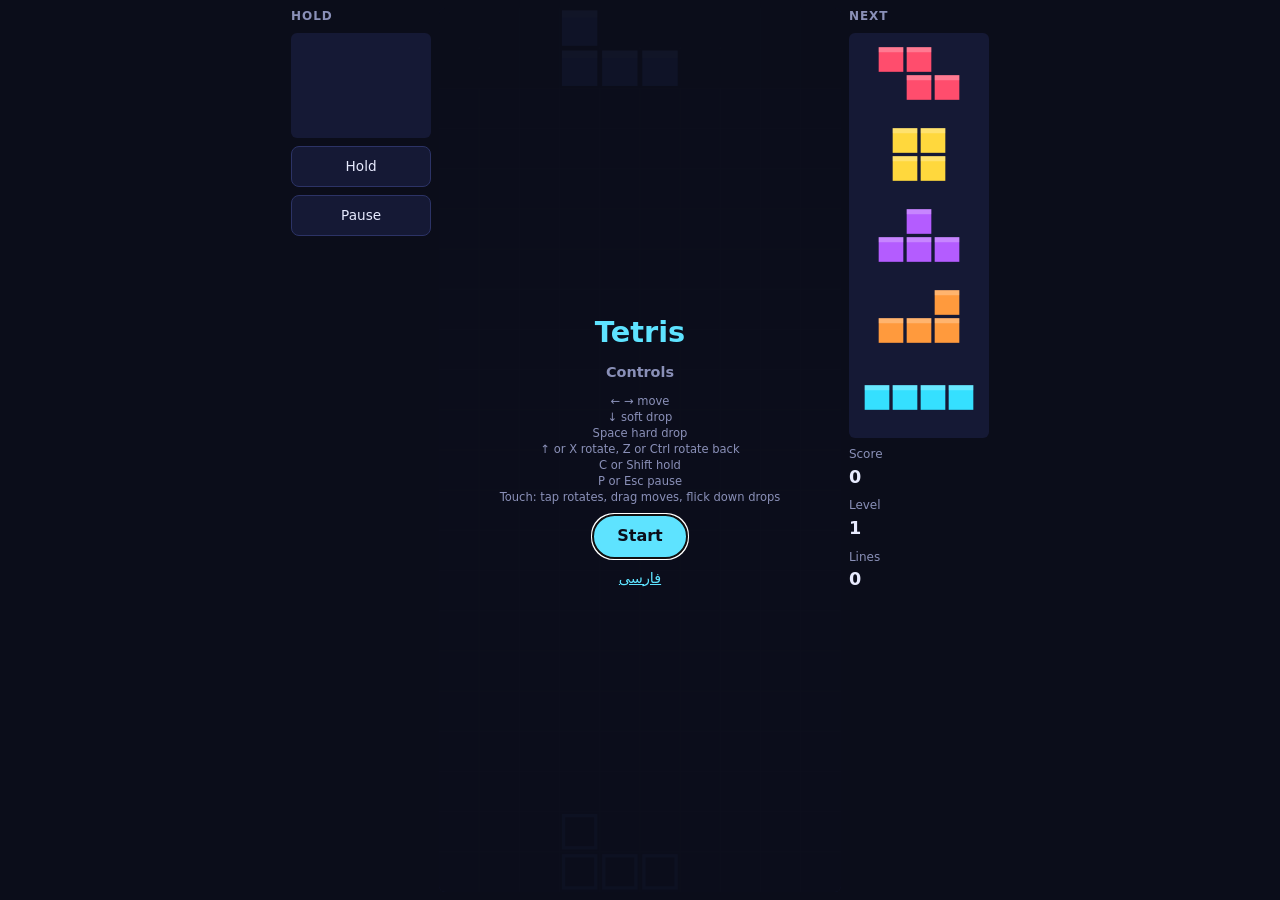
==== index.html @ 7e264bbd "feat(02-play): 02-play" ====
<!doctype html>
<html lang="en">
<head>
  <meta charset="utf-8">
  <meta name="viewport" content="width=device-width, initial-scale=1, viewport-fit=cover">
  <title>Tetris</title>
  <link rel="stylesheet" href="style.css">
  <script type="module" src="src/main.js"></script>
</head>
<body>
  <main class="game">
    <aside class="side">
      <h2 data-i18n="hold"></h2>
      <canvas id="hold" class="mini hold"></canvas>
      <button type="button" id="hold-btn" class="pad" data-i18n="hold"></button>
      <button type="button" id="pause-btn" class="pad" data-i18n="pause"></button>
    </aside>
    <div class="board-wrap">
      <canvas id="board"></canvas>
      <div id="overlay" class="overlay">
        <section id="screen-start" class="screen">
          <h1 data-i18n="title"></h1>
          <h2 data-i18n="controlsTitle"></h2>
          <ul class="controls">
            <li data-i18n="controlMove"></li>
            <li data-i18n="controlSoft"></li>
            <li data-i18n="controlHard"></li>
            <li data-i18n="controlRotate"></li>
            <li data-i18n="controlHold"></li>
            <li data-i18n="controlPause"></li>
            <li data-i18n="controlTouch"></li>
          </ul>
          <button type="button" id="start-btn" data-i18n="start"></button>
          <a class="lang" href="fa/" hreflang="fa" lang="fa" data-i18n="otherLanguage"></a>
        </section>
        <section id="screen-pause" class="screen" hidden>
          <h1 data-i18n="paused"></h1>
          <button type="button" id="resume-btn" data-i18n="resume"></button>
        </section>
        <section id="screen-over" class="screen" hidden>
          <h1 data-i18n="gameOver"></h1>
          <p><span data-i18n="score"></span> <b id="final-score"></b></p>
          <p><span data-i18n="best"></span> <b id="best-score"></b></p>
          <button type="button" id="again-btn" data-i18n="playAgain"></button>
        </section>
      </div>
    </div>
    <aside class="side">
      <h2 data-i18n="next"></h2>
      <canvas id="next" class="mini next"></canvas>
      <dl class="stats">
        <dt data-i18n="score"></dt><dd id="score"></dd>
        <dt data-i18n="level"></dt><dd id="level"></dd>
        <dt data-i18n="lines"></dt><dd id="lines"></dd>
      </dl>
    </aside>
  </main>
</body>
</html>
---- style.css ----
*, *::before, *::after { box-sizing: border-box; }

:root {
  --bg: #0b0d1a;
  --panel: #151935;
  --text: #e8ebff;
  --muted: #8a90b8;
  --accent: #5ee3ff;
  --side: clamp(64px, 18vw, 140px);
}

html, body {
  margin: 0;
  height: 100%;
  overflow: hidden;
  background: var(--bg);
  color: var(--text);
  font: 16px/1.4 system-ui, sans-serif;
  -webkit-user-select: none;
  user-select: none;
}

:lang(fa) body, body:lang(fa) { font-family: Vazirmatn, system-ui, sans-serif; }

.game {
  display: grid;
  grid-template-columns: var(--side) auto var(--side);
  justify-content: center;
  align-items: start;
  gap: 8px;
  height: 100vh;
  height: 100dvh;
  padding: 8px;
}

.side { display: flex; flex-direction: column; gap: 8px; min-width: 0; }
.side h2 {
  margin: 0;
  font-size: 0.75rem;
  color: var(--muted);
  text-transform: uppercase;
  letter-spacing: 0.08em;
}

.mini { width: 100%; background: var(--panel); border-radius: 6px; display: block; }
.mini.hold { aspect-ratio: 4 / 3; }
.mini.next { aspect-ratio: 4 / 13; max-height: 45dvh; object-fit: contain; }

.pad {
  font: inherit;
  font-size: 0.85rem;
  padding: 10px 4px;
  border: 1px solid #2c3366;
  border-radius: 8px;
  background: var(--panel);
  color: var(--text);
  touch-action: manipulation;
}

.stats { margin: 0; display: grid; gap: 2px; }
.stats dt { font-size: 0.75rem; color: var(--muted); }
.stats dd { margin: 0 0 6px; font-size: 1.1rem; font-weight: 700; font-variant-numeric: tabular-nums; }

.board-wrap {
  position: relative;
  aspect-ratio: 10 / 22;
  height: min(calc(100dvh - 16px), calc((100vw - 2 * var(--side) - 32px) * 2.2));
  touch-action: none;
}

#board {
  width: 100%;
  height: 100%;
  display: block;
  background: var(--panel);
  border-radius: 6px;
}

.overlay {
  position: absolute;
  inset: 0;
  display: grid;
  place-items: center;
  padding: 12px;
  background: rgba(11, 13, 26, 0.94);
  border-radius: 6px;
  overflow: auto;
  touch-action: pan-y;
}
.overlay[hidden] { display: none; }

.screen { text-align: center; display: grid; gap: 10px; justify-items: center; }
.screen[hidden] { display: none; }
.screen h1 { margin: 0; font-size: 1.8rem; color: var(--accent); }
.screen h2 { margin: 0; font-size: 0.9rem; color: var(--muted); }
.screen p { margin: 0; }

.controls { list-style: none; margin: 0; padding: 0; font-size: 0.72rem; color: var(--muted); }

.screen button {
  font: inherit;
  font-weight: 700;
  padding: 10px 24px;
  border: 0;
  border-radius: 999px;
  background: var(--accent);
  color: var(--bg);
  cursor: pointer;
}

.lang { color: var(--accent); font-size: 0.9rem; }
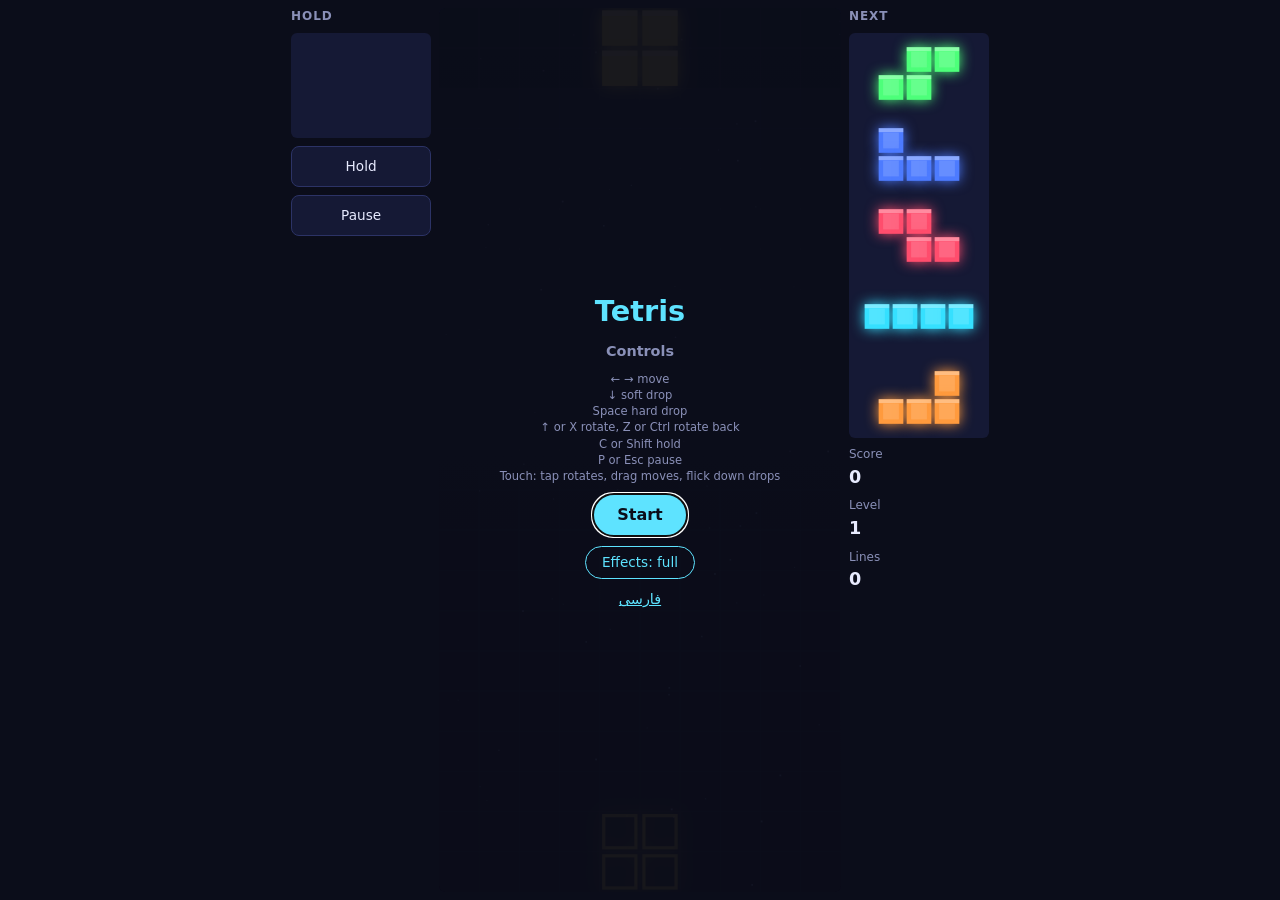
==== commit fe11ea10: "feat(03-visual-effects): 03-visual-effects" ====
--- a/index.html
+++ b/index.html
@@ -31,6 +31,7 @@
             <li data-i18n="controlTouch"></li>
           </ul>
           <button type="button" id="start-btn" data-i18n="start"></button>
+          <button type="button" id="fx-btn" class="toggle"></button>
           <a class="lang" href="fa/" hreflang="fa" lang="fa" data-i18n="otherLanguage"></a>
         </section>
         <section id="screen-pause" class="screen" hidden>
--- a/style.css
+++ b/style.css
@@ -108,4 +108,16 @@
   cursor: pointer;
 }
 
+.screen button.toggle {
+  font-weight: 400;
+  font-size: 0.85rem;
+  padding: 6px 16px;
+  background: transparent;
+  color: var(--accent);
+  border: 1px solid var(--accent);
+}
+
+.overlay.fade-in { animation: fade-in 300ms ease-out; }
+@keyframes fade-in { from { opacity: 0; } }
+
 .lang { color: var(--accent); font-size: 0.9rem; }
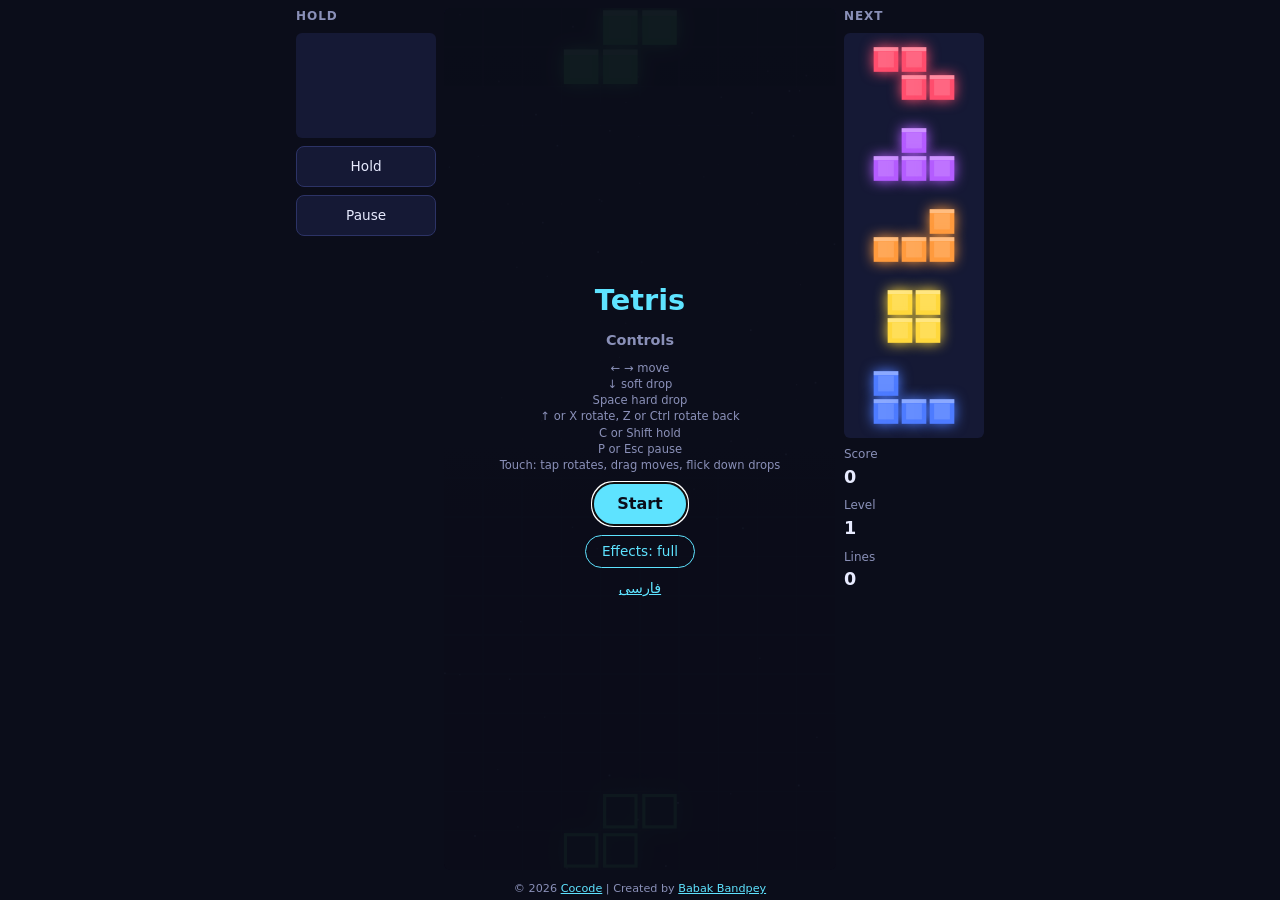
==== commit 93c2bf17: "feat(04-github-and-pages): 04-github-and-pages" ====
--- a/index.html
+++ b/index.html
@@ -3,7 +3,42 @@
 <head>
   <meta charset="utf-8">
   <meta name="viewport" content="width=device-width, initial-scale=1, viewport-fit=cover">
-  <title>Tetris</title>
+  <title>Tetris — neon block puzzle in your browser | Cocode</title>
+  <meta name="description" content="Play classic Tetris free in your browser: seven pieces, hold, next queue and neon visual effects. Keyboard and touch. No install, no sign-up.">
+  <link rel="canonical" href="https://cocodedk.github.io/tetris/">
+  <link rel="alternate" hreflang="en" href="https://cocodedk.github.io/tetris/">
+  <link rel="alternate" hreflang="fa" href="https://cocodedk.github.io/tetris/fa/">
+  <link rel="alternate" hreflang="x-default" href="https://cocodedk.github.io/tetris/">
+  <meta property="og:type" content="website">
+  <meta property="og:title" content="Tetris — neon block puzzle in your browser">
+  <meta property="og:description" content="Classic Tetris with neon visual effects. Play free in your browser, on keyboard or touch.">
+  <meta property="og:url" content="https://cocodedk.github.io/tetris/">
+  <meta property="og:image" content="https://cocodedk.github.io/tetris/og.png">
+  <meta property="og:image:width" content="1200">
+  <meta property="og:image:height" content="630">
+  <meta property="og:locale" content="en_US">
+  <meta property="og:locale:alternate" content="fa_IR">
+  <meta name="twitter:card" content="summary_large_image">
+  <meta name="twitter:title" content="Tetris — neon block puzzle in your browser">
+  <meta name="twitter:description" content="Classic Tetris with neon visual effects. Play free in your browser, on keyboard or touch.">
+  <meta name="twitter:image" content="https://cocodedk.github.io/tetris/og.png">
+  <script type="application/ld+json">
+  {
+    "@context": "https://schema.org",
+    "@type": "VideoGame",
+    "name": "Tetris",
+    "url": "https://cocodedk.github.io/tetris/",
+    "author": { "@type": "Person", "name": "Babak Bandpey", "url": "https://linkedin.com/in/babakbandpey" },
+    "publisher": { "@type": "Organization", "name": "Cocode", "url": "https://cocode.dk" },
+    "genre": "Puzzle",
+    "playMode": "SinglePlayer",
+    "inLanguage": "en",
+    "gamePlatform": "Web browser",
+    "applicationCategory": "Game",
+    "image": "https://cocodedk.github.io/tetris/og.png"
+  }
+  </script>
+  <link rel="icon" href="favicon.svg" type="image/svg+xml">
   <link rel="stylesheet" href="style.css">
   <script type="module" src="src/main.js"></script>
 </head>
@@ -56,5 +91,9 @@
       </dl>
     </aside>
   </main>
+  <footer class="site-footer">
+    © 2026 <a href="https://cocode.dk" target="_blank" rel="noreferrer">Cocode</a> | Created by
+    <a href="https://linkedin.com/in/babakbandpey" target="_blank" rel="noreferrer">Babak Bandpey</a>
+  </footer>
 </body>
 </html>
--- a/style.css
+++ b/style.css
@@ -7,6 +7,7 @@
   --muted: #8a90b8;
   --accent: #5ee3ff;
   --side: clamp(64px, 18vw, 140px);
+  --footer: 22px;
 }
 
 html, body {
@@ -28,8 +29,8 @@
   justify-content: center;
   align-items: start;
   gap: 8px;
-  height: 100vh;
-  height: 100dvh;
+  height: calc(100vh - var(--footer));
+  height: calc(100dvh - var(--footer));
   padding: 8px;
 }
 
@@ -64,7 +65,7 @@
 .board-wrap {
   position: relative;
   aspect-ratio: 10 / 22;
-  height: min(calc(100dvh - 16px), calc((100vw - 2 * var(--side) - 32px) * 2.2));
+  height: min(calc(100dvh - 16px - var(--footer)),calc((100vw - 2 * var(--side) - 32px) * 2.2));
   touch-action: none;
 }
 
@@ -121,3 +122,14 @@
 @keyframes fade-in { from { opacity: 0; } }
 
 .lang { color: var(--accent); font-size: 0.9rem; }
+
+.site-footer {
+  position: fixed;
+  inset: auto 0 0;
+  height: var(--footer);
+  line-height: var(--footer);
+  text-align: center;
+  font-size: 0.7rem;
+  color: var(--muted);
+}
+.site-footer a { color: var(--accent); }
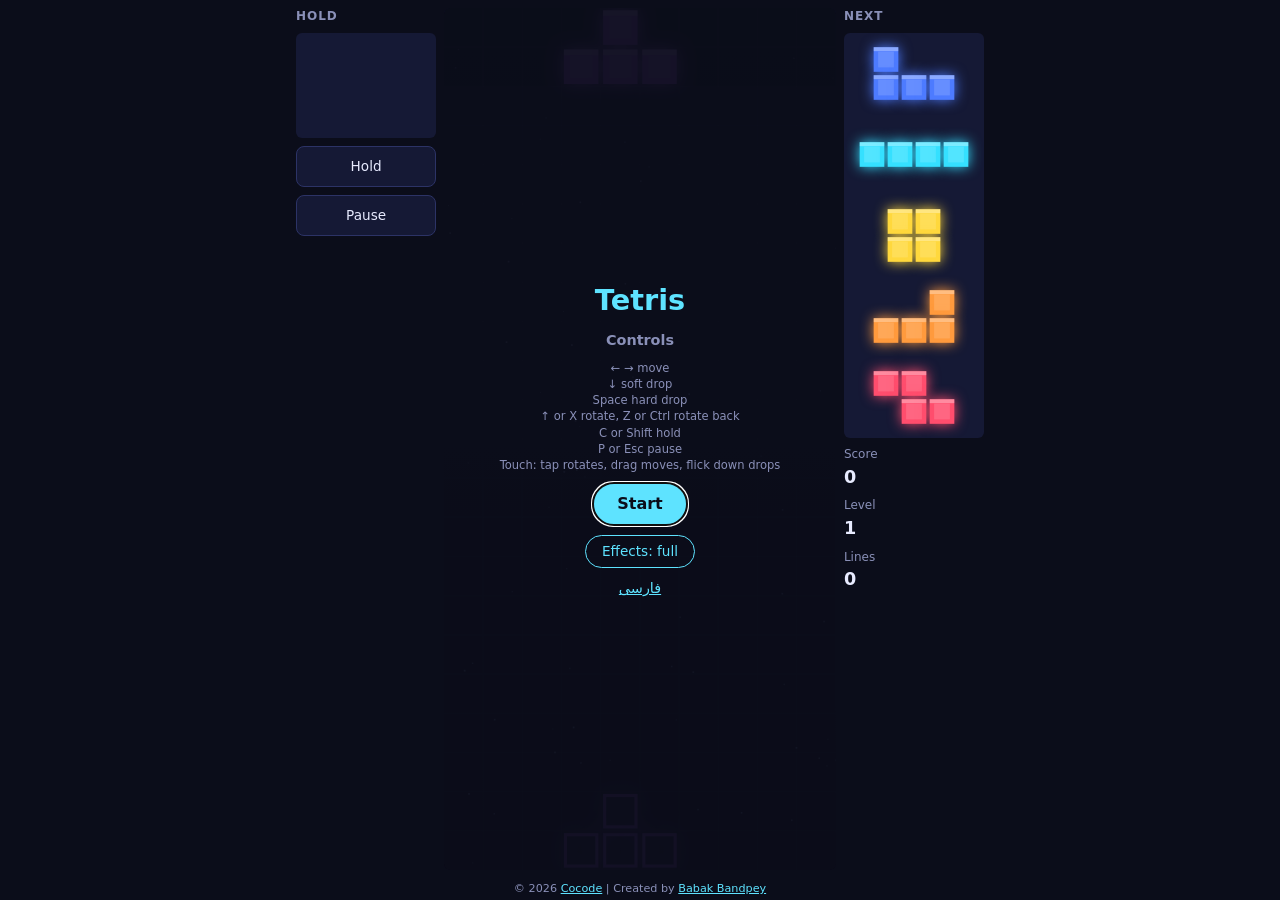
==== commit 5a63ccc8: "feat(06-custom-domain): 06-custom-domain" ====
--- a/index.html
+++ b/index.html
@@ -5,15 +5,15 @@
   <meta name="viewport" content="width=device-width, initial-scale=1, viewport-fit=cover">
   <title>Tetris — neon block puzzle in your browser | Cocode</title>
   <meta name="description" content="Play classic Tetris free in your browser: seven pieces, hold, next queue and neon visual effects. Keyboard and touch. No install, no sign-up.">
-  <link rel="canonical" href="https://cocodedk.github.io/tetris/">
-  <link rel="alternate" hreflang="en" href="https://cocodedk.github.io/tetris/">
-  <link rel="alternate" hreflang="fa" href="https://cocodedk.github.io/tetris/fa/">
-  <link rel="alternate" hreflang="x-default" href="https://cocodedk.github.io/tetris/">
+  <link rel="canonical" href="https://tetris.cocode.dk/">
+  <link rel="alternate" hreflang="en" href="https://tetris.cocode.dk/">
+  <link rel="alternate" hreflang="fa" href="https://tetris.cocode.dk/fa/">
+  <link rel="alternate" hreflang="x-default" href="https://tetris.cocode.dk/">
   <meta property="og:type" content="website">
   <meta property="og:title" content="Tetris — neon block puzzle in your browser">
   <meta property="og:description" content="Classic Tetris with neon visual effects. Play free in your browser, on keyboard or touch.">
-  <meta property="og:url" content="https://cocodedk.github.io/tetris/">
-  <meta property="og:image" content="https://cocodedk.github.io/tetris/og.png">
+  <meta property="og:url" content="https://tetris.cocode.dk/">
+  <meta property="og:image" content="https://tetris.cocode.dk/og.png">
   <meta property="og:image:width" content="1200">
   <meta property="og:image:height" content="630">
   <meta property="og:locale" content="en_US">
@@ -21,13 +21,13 @@
   <meta name="twitter:card" content="summary_large_image">
   <meta name="twitter:title" content="Tetris — neon block puzzle in your browser">
   <meta name="twitter:description" content="Classic Tetris with neon visual effects. Play free in your browser, on keyboard or touch.">
-  <meta name="twitter:image" content="https://cocodedk.github.io/tetris/og.png">
+  <meta name="twitter:image" content="https://tetris.cocode.dk/og.png">
   <script type="application/ld+json">
   {
     "@context": "https://schema.org",
     "@type": "VideoGame",
     "name": "Tetris",
-    "url": "https://cocodedk.github.io/tetris/",
+    "url": "https://tetris.cocode.dk/",
     "author": { "@type": "Person", "name": "Babak Bandpey", "url": "https://linkedin.com/in/babakbandpey" },
     "publisher": { "@type": "Organization", "name": "Cocode", "url": "https://cocode.dk" },
     "genre": "Puzzle",
@@ -35,7 +35,7 @@
     "inLanguage": "en",
     "gamePlatform": "Web browser",
     "applicationCategory": "Game",
-    "image": "https://cocodedk.github.io/tetris/og.png"
+    "image": "https://tetris.cocode.dk/og.png"
   }
   </script>
   <link rel="icon" href="favicon.svg" type="image/svg+xml">
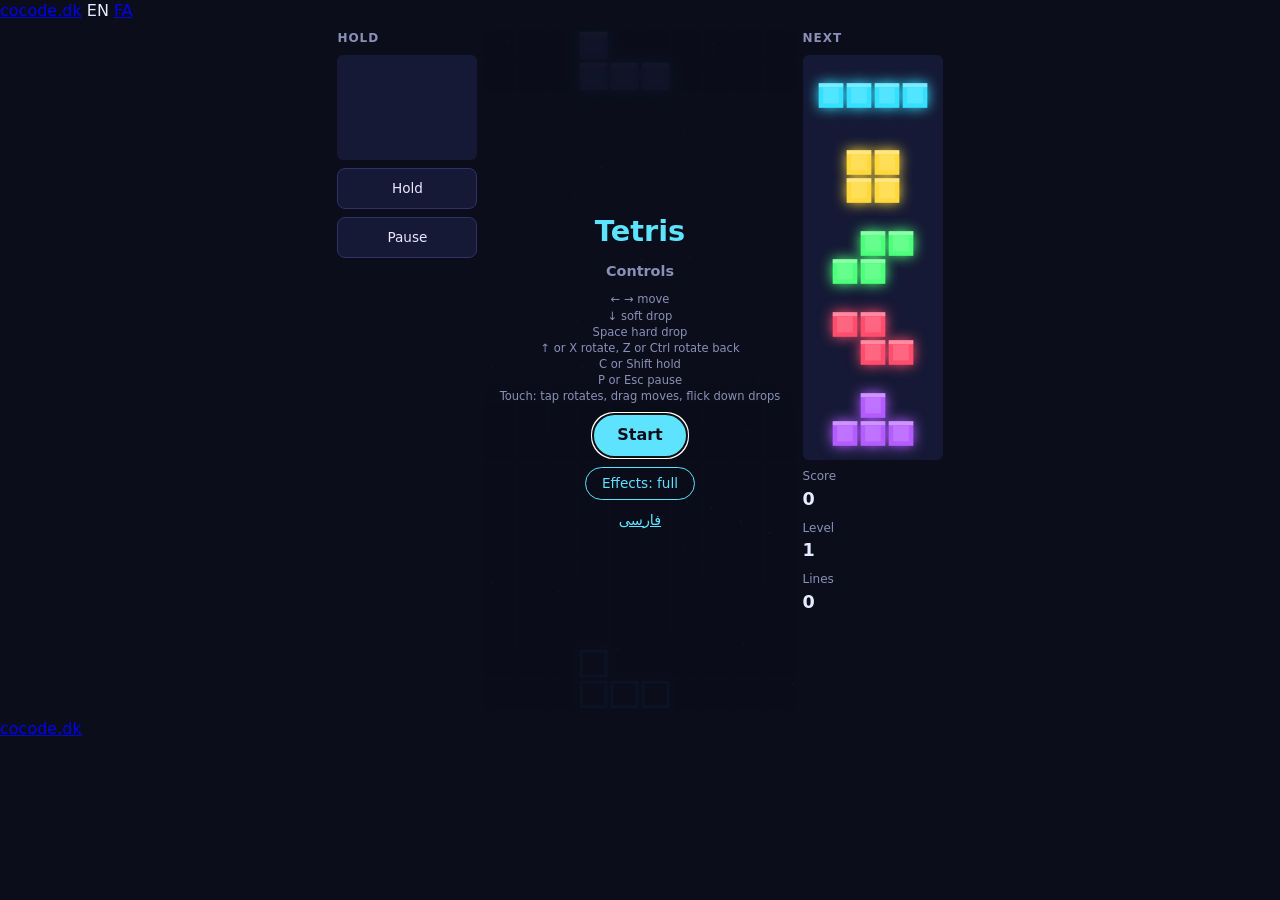
==== commit 4d1efd8e: "feat(07-cocode-frame): 07-cocode-frame Both pages now wear the cocode.dk family frame: cocode-head (" ====
--- a/index.html
+++ b/index.html
@@ -40,9 +40,16 @@
   </script>
   <link rel="icon" href="favicon.svg" type="image/svg+xml">
   <link rel="stylesheet" href="style.css">
+  <link rel="stylesheet" href="https://brand.cocode.dk/v1.css">
+  <script type="module" src="https://brand.cocode.dk/v1.js"></script>
   <script type="module" src="src/main.js"></script>
 </head>
 <body>
+  <cocode-head project="Tetris" accent="#5ee3ff" on-accent="#0b0d1a" dark>
+    <a href="https://cocode.dk">cocode.dk</a>
+    <span class="on">EN</span>
+    <a href="fa/" hreflang="fa">FA</a>
+  </cocode-head>
   <main class="game">
     <aside class="side">
       <h2 data-i18n="hold"></h2>
@@ -91,9 +98,8 @@
       </dl>
     </aside>
   </main>
-  <footer class="site-footer">
-    © 2026 <a href="https://cocode.dk" target="_blank" rel="noreferrer">Cocode</a> | Created by
-    <a href="https://linkedin.com/in/babakbandpey" target="_blank" rel="noreferrer">Babak Bandpey</a>
-  </footer>
+  <cocode-foot repo="cocodedk/tetris" dark>
+    <a href="https://cocode.dk">cocode.dk</a>
+  </cocode-foot>
 </body>
 </html>
--- a/style.css
+++ b/style.css
@@ -7,8 +7,15 @@
   --muted: #8a90b8;
   --accent: #5ee3ff;
   --side: clamp(64px, 18vw, 140px);
-  --footer: 22px;
+  /* Reserve the frame's own rendered height so the board never overlaps or scrolls under it.
+     One flat value, not a breakpoint: measured 320-1440px, the head steps 55px/71px and the
+     foot varies 67-119px by width and language, so these cover the worst case throughout. */
+  --header: 76px;
+  --footer: 128px;
 }
+
+/* The cocode.dk frame has no column to line up with here — the board is full-bleed, not a
+   fixed-width text column — so it keeps its own default centred width. */
 
 html, body {
   margin: 0;
@@ -29,8 +36,8 @@
   justify-content: center;
   align-items: start;
   gap: 8px;
-  height: calc(100vh - var(--footer));
-  height: calc(100dvh - var(--footer));
+  height: calc(100vh - var(--header) - var(--footer));
+  height: calc(100dvh - var(--header) - var(--footer));
   padding: 8px;
 }
 
@@ -65,7 +72,7 @@
 .board-wrap {
   position: relative;
   aspect-ratio: 10 / 22;
-  height: min(calc(100dvh - 16px - var(--footer)),calc((100vw - 2 * var(--side) - 32px) * 2.2));
+  height: min(calc(100dvh - 16px - var(--header) - var(--footer)),calc((100vw - 2 * var(--side) - 32px) * 2.2));
   touch-action: none;
 }
 
@@ -122,14 +129,3 @@
 @keyframes fade-in { from { opacity: 0; } }
 
 .lang { color: var(--accent); font-size: 0.9rem; }
-
-.site-footer {
-  position: fixed;
-  inset: auto 0 0;
-  height: var(--footer);
-  line-height: var(--footer);
-  text-align: center;
-  font-size: 0.7rem;
-  color: var(--muted);
-}
-.site-footer a { color: var(--accent); }
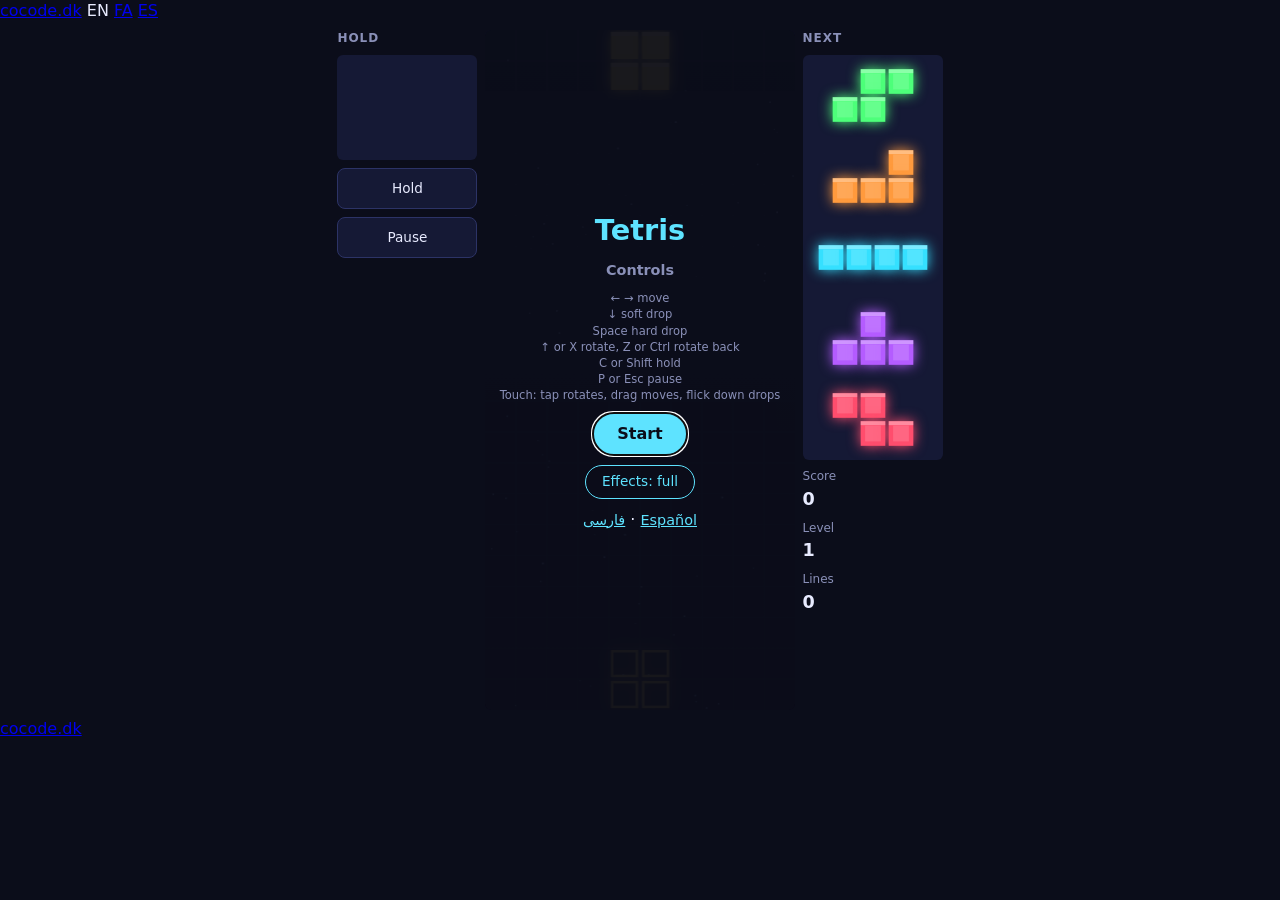
==== commit 1cc837b6: "feat(08-spanish): Spanish, from a volunteer's translation A third page at /es/, with the UI and SEO " ====
--- a/index.html
+++ b/index.html
@@ -8,6 +8,7 @@
   <link rel="canonical" href="https://tetris.cocode.dk/">
   <link rel="alternate" hreflang="en" href="https://tetris.cocode.dk/">
   <link rel="alternate" hreflang="fa" href="https://tetris.cocode.dk/fa/">
+  <link rel="alternate" hreflang="es" href="https://tetris.cocode.dk/es/">
   <link rel="alternate" hreflang="x-default" href="https://tetris.cocode.dk/">
   <meta property="og:type" content="website">
   <meta property="og:title" content="Tetris — neon block puzzle in your browser">
@@ -18,6 +19,7 @@
   <meta property="og:image:height" content="630">
   <meta property="og:locale" content="en_US">
   <meta property="og:locale:alternate" content="fa_IR">
+  <meta property="og:locale:alternate" content="es_ES">
   <meta name="twitter:card" content="summary_large_image">
   <meta name="twitter:title" content="Tetris — neon block puzzle in your browser">
   <meta name="twitter:description" content="Classic Tetris with neon visual effects. Play free in your browser, on keyboard or touch.">
@@ -49,16 +51,17 @@
     <a href="https://cocode.dk">cocode.dk</a>
     <span class="on">EN</span>
     <a href="fa/" hreflang="fa">FA</a>
+    <a href="es/" hreflang="es">ES</a>
   </cocode-head>
   <main class="game">
     <aside class="side">
       <h2 data-i18n="hold"></h2>
-      <canvas id="hold" class="mini hold"></canvas>
+      <canvas id="hold" class="mini hold" role="img" data-i18n-label="hold"></canvas>
       <button type="button" id="hold-btn" class="pad" data-i18n="hold"></button>
       <button type="button" id="pause-btn" class="pad" data-i18n="pause"></button>
     </aside>
     <div class="board-wrap">
-      <canvas id="board"></canvas>
+      <canvas id="board" role="img" data-i18n-label="board"></canvas>
       <div id="overlay" class="overlay">
         <section id="screen-start" class="screen">
           <h1 data-i18n="title"></h1>
@@ -74,7 +77,7 @@
           </ul>
           <button type="button" id="start-btn" data-i18n="start"></button>
           <button type="button" id="fx-btn" class="toggle"></button>
-          <a class="lang" href="fa/" hreflang="fa" lang="fa" data-i18n="otherLanguage"></a>
+          <p><a class="lang" href="fa/" hreflang="fa" lang="fa">فارسی</a> · <a class="lang" href="es/" hreflang="es" lang="es">Español</a></p>
         </section>
         <section id="screen-pause" class="screen" hidden>
           <h1 data-i18n="paused"></h1>
@@ -90,7 +93,7 @@
     </div>
     <aside class="side">
       <h2 data-i18n="next"></h2>
-      <canvas id="next" class="mini next"></canvas>
+      <canvas id="next" class="mini next" role="img" data-i18n-label="next"></canvas>
       <dl class="stats">
         <dt data-i18n="score"></dt><dd id="score"></dd>
         <dt data-i18n="level"></dt><dd id="level"></dd>
